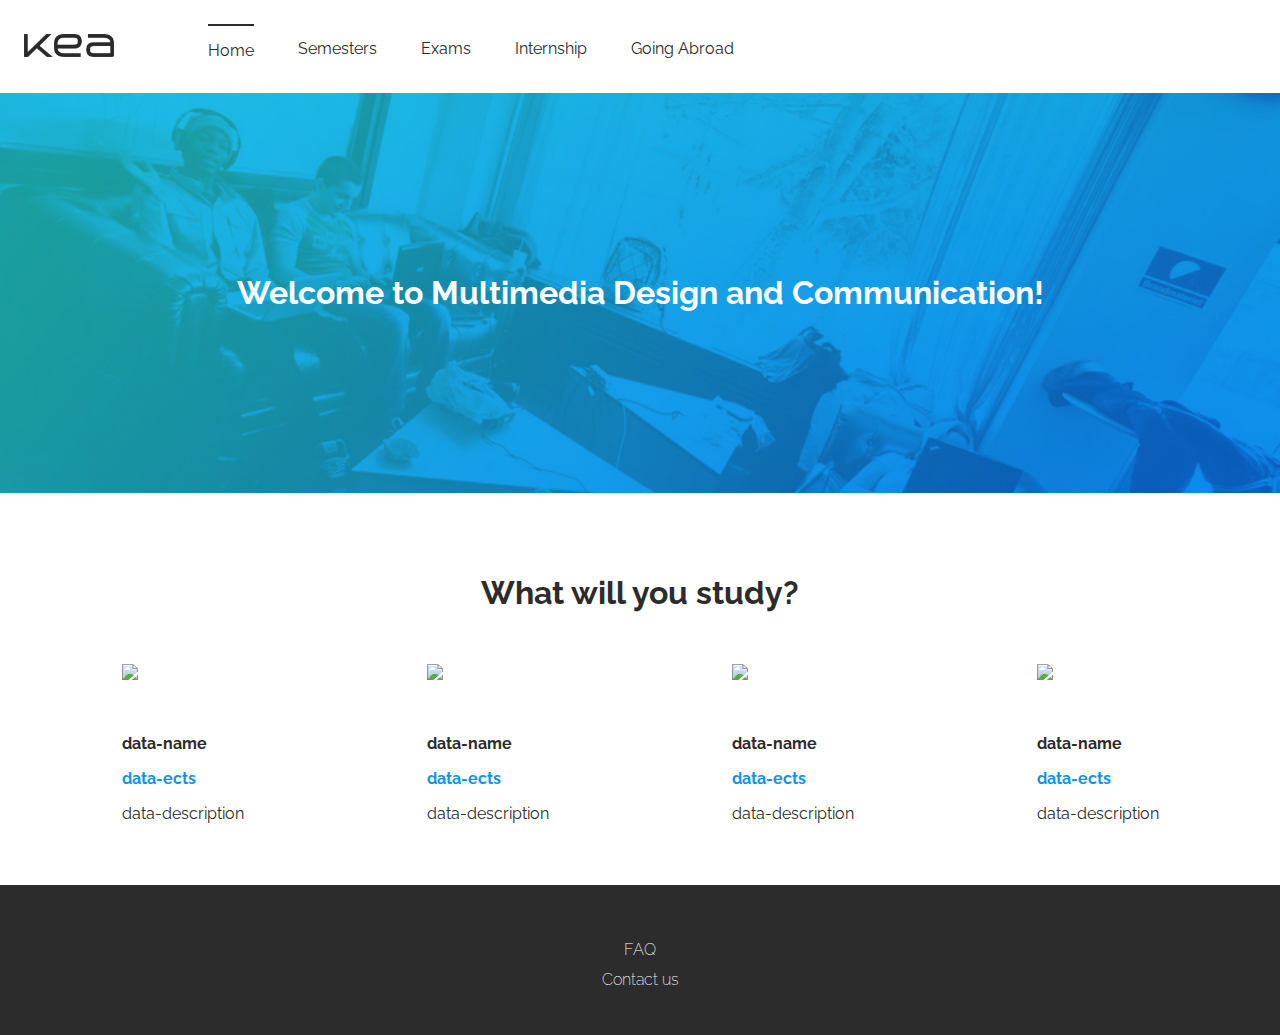
==== exams.html @ 7527e84f "a" ====
<!DOCTYPE html>
<!--test git amdd-->
<html lang="en">

<head>
    <meta name="viewport" content="width=device-width, initial-scale=1">
    <title>MMD Curriculum</title>
    <link rel="stylesheet" type="text/css" href="curriculum.css">
    <link href="https://fonts.googleapis.com/css?family=Raleway" rel="stylesheet">
</head>

<body>

    <main>
        <header id="header">

            <a href="#menu" id="toggle"><span></span></a>

            <nav id="menu" class="navBar">

                <img class="logo" src="images/kea.png" alt="logo">
                <a class="clickhome active" href="#">Home</a>
                <a class="clicksem" href="semesters.html">Semesters</a>
                <a class="clickexam" href="exams.html">Exams</a>
                <a class="clickintern" href="intern.html">Internship</a>
                <a class="clickgoing" href="abroad.html">Going Abroad</a>
            </nav>

        </header>

        <div id="content"></div>

        <div class="intro">
            <h1 class="intro-txt">Welcome to Multimedia Design and Communication!</h1>

        </div>




        <section class="study-prog">
            <h1 class="extra-info">What will you study?</h1>


            <article class="text1">

                <img class="t-icon" src="data-icon" alt="data-iconalt">
                <h3>data-name</h3>
                <h4 class="ects">data-ects</h4>

                <p class="teach-p">data-description</p>

            </article>

            <article class="text1">

                <img class="t-icon" src="data-icon" alt="data-iconalt">
                <h3>data-name</h3>
                <h4 class="ects">data-ects</h4>

                <p class="teach-p">data-description</p>

            </article>

            <article class="text1">

                <img class="t-icon" src="data-icon" alt="data-iconalt">
                <h3>data-name</h3>
                <h4 class="ects">data-ects</h4>

                <p class="teach-p">data-description</p>

            </article>

            <article class="text1">

                <img class="t-icon" src="data-icon" alt="data-iconalt">
                <h3>data-name</h3>
                <h4 class="ects">data-ects</h4>

                <p class="teach-p">data-description</p>

            </article>

        </section>



    </main>

    <script type="text/javascript" src="curriculum.js"></script>

    <footer>



        <a href="#">FAQ</a>
        <a href="#">Contact us</a>



    </footer>


</body>

</html>
---- curriculum.css ----
html, body {
    margin: 0;
    max-width: 100%;
    overflow-x: hidden;
    position: relative;
}

.navBar {
    width: 100%;  /* i'm assuming full width */
    height: 50px; /* change it to desired width */
    display: inline;
}
.logo {
    display: inline-block;
    max-width: 90px;
    height: auto;
    padding-top: 10px;
    margin-right: 20px;
    padding-right: 50px;
}


.t-icon {
    max-width: 50px;
    height: auto;
}

.check {
max-width: 25px;
position:relative;
}

.left-btn {
    background: white;
    color: #1194e6;
    font-size: 1em;
    font-weight: 100;
    border-top: none;
    border-left: none;
    border-right: none;
    border-bottom: none;
    text-transform:capitalize;
    width: auto;
    margin-left: 1em;
    margin-right: 30px;
    margin-bottom: 1em;

}

.left-btn:hover {
    font-size-adjust: 1.2em;
    font-weight: bold;
}

.left {
    display: auto;
    text-align: center;

}



.text {
			grid-column: 1 / -1;
		}

.overlay-img{
    font-family: 'Raleway', sans-serif;
    color: #f9f9f9;
    font-size: 3em;
    grid-column: 1 / -1;
    text-align: right;

}

.extra-info{
    font-family: 'Raleway', sans-serif;
    color: #2c2c2c;
    grid-column: 1 / -1;
    text-align: center;
    padding-top: 30px;

}

.study-prog .extra-info{
    font-family: 'Raleway', sans-serif;
    color: #2c2c2c;
    grid-column: 1 / -1;
    text-align: center;
    padding-top: 30px;
    font-size: 2em;
    padding-bottom: 15px;
}

.overlay-img p {
    margin-top: 0;
    font-size: 0.6em;
    color: #1194e6;
}



.subject-ects {
    color: #1194e6;
}


.objectives {
    padding: 50px;
    font-family: 'Raleway', sans-serif;
    grid-column: 3/-1;
    height: auto;
}
.subject-title{
    margin-top: 50px;
    margin-bottom: 20px;
}

.target-sem h1, .semesterObjectives {
    display:none;
}
.target-sem h1.visible, .semesterObjectives.visible {
    display:block;
}
.filter-sem {
    margin-top: 100px;
grid-column: 1/-1;
    text-align: right;

}

.intro-txt{
    padding-top: 5em;
    font-family: 'Raleway', sans-serif;
    color: #ffffff;
    grid-column: 1 / -1;
    text-align: center;

}


.text1 {
        background-color: none;
}

.text2 {
    background-color: none;
    margin-left: 25em;
    margin-right: 25em;
}

h3{
    color: #2c2c2c;
    font-size: 1em;
    text-align: justify;
    align-content: center;
    font-weight: bolder;
}

.ects {
    color: #1194e6;
    text-align: justify;
    margin: 0;
}

p{
    color: #2c2c2c;
}


footer{
        background-color: #2c2c2c;
    width: 100%;
        height: 100px;
    grid-area: ft;
       padding-top: 50px;
    z-index: 3;



}

footer a{
    font-family: 'Raleway', sans-serif;
    text-decoration: none;
    color: white;
    font-size: 1em;
    font-weight: 200;
    display: block;
    align-content: center;
    text-align: center;
    line-height: 30px;



}


@media (max-width: 900px) {


    .target-sem {
    background-image: url(images/group.jpg);
    background-size:cover;
    font-family: 'Raleway', sans-serif;
    padding: 50px;
    grid-column: 1/3;
    max-width: 35em;
    height: 320px;




}

    /*Toggle menu start*/

    #toggle {
  display: absolute;
  width: 28px;
  margin: 20px;
}

#toggle span:after,
#toggle span:before {
  content: "";
  position: absolute;
  left: 0;
  top: -9px;
}
#toggle span:after{
  top: 9px;
}
#toggle span {
  position: relative;
  display: block;
}

#toggle span,
#toggle span:after,
#toggle span:before {
  width: 100%;
  height: 5px;
  background-color: #2c2c2c;
  transition: all 0.3s;
  backface-visibility: hidden;
  border-radius: 2px;
}

/* on activation */
#toggle.on span {
  background-color: transparent;
}
#toggle.on span:before {
  transform: rotate(45deg) translate(5px, 5px);
}
#toggle.on span:after {
  transform: rotate(-45deg) translate(7px, -8px);
}
#toggle.on + #menu {
  opacity: 1;
  visibility: visible;
}

/* menu appearance*/
#menu {
  position: absolute;
  color: #999;
  width: 90%;
  height: 100vh;
  margin: 0;
    margin-top: 60px;
  font-family: 'Raleway', sans-serif;
    font-size: 1em;
  text-align: left;
  background: white;
  opacity: 0;
  visibility: hidden;
}
#menu:after {
  position: absolute;
  left: 0px;
  content: "";
  display: block;
  border-left: 15px solid transparent;
  border-right: 15px solid transparent;
  border-bottom: 20px solid white;
}

    .navBar .logo {
        display: none;
        padding: 0;
        margin: 0;
    }

.navBar a {
            background-color: white;
    font-family: 'Raleway', sans-serif;
    text-decoration: none;
    font-size: 0.6em;
list-style: none;
    display: block;
    margin-top: 40px;
    margin-left: 30%;
    margin-right: 30%;
    font-size: 1em;
  padding: 10px;
  color: #2c2c2c;
  text-decoration: none;
}
.navBar a:hover,
.navBar a:focus {
  border-top: 2px solid #f8f8f8;
}

/*toggle menu*/

.prog-descr{
    font-family: 'Raleway', sans-serif;
    color: #2a2a2a;
    display: grid;
    grid-area: h2;
    font-size: 1em;
    font-weight:400;
    justify-content: center;
    padding-top: 3em;
    padding-bottom: 2em;
    padding-left: 30px;
    padding-right: 30px;


}

    .text2 {
    background-color: none;
    margin-left: 30px;
    margin-right: 30px;
}


    .objectives {
    margin-top:  0px;
    padding: 50px;
    font-family: 'Raleway', sans-serif;
    grid-column: 3/-1;
    height: auto;
}

}

@media (min-width: 900px) {
    main {
                display: grid;
                grid-template-columns: 1fr 1fr 1fr 1fr;
                grid-template-areas:
                    "hd  hd hd hd"
                    "ul ul ul ul"
                    "h2 h2 h2 h2"
                    "sec sec sec sec"
                    "teach teach teach teach"
                    "ft ft ft ft";

}

    h2 {
        margin-top: 3em;
        margin-bottom: 2em;
    }

    .target-sem {
    background-image: url(images/group.jpg);

    background-size:cover;
    font-family: 'Raleway', sans-serif;
    padding: 50px;
    grid-column: 1/3;
    max-width: 35em;
    height: 320px;
/*  position: fixed;*/
    overflow: hidden;
  transform: translateY(43%);
        z-index: 0;

}

    .study-prog {
/*        AMALIA  */
    display: grid;
    grid-area: sec;
     grid-template-columns: repeat(4, 1fr);
    align-items: flex-start;
    /*       END AMALIA  */
        padding: 30px 30px 30px 30px;
            border-radius: .5em;
		height: auto;
		justify-content: center;

		}

.prog-descr{
    font-family: 'Raleway', sans-serif;
    color: #2a2a2a;
    display: grid;
    grid-area: h2;
    font-size: 1em;
    font-weight:400;
    justify-content: center;
    padding-top: 3em;
    padding-bottom: 2em;
    padding-left: 280px;
    padding-right: 280px;


}

    .navBar a {

    font-family: 'Raleway', sans-serif;
    text-decoration: none;
    color: #2a2a2a;
    font-size: 1em;
    display: inline-block;
    margin-right: 20px;
       margin-left: 20px;
    vertical-align: top;

    line-height: 50px;    /* if you want it vertically middle of the navbar */
}
    .navBar a:hover,
.navBar a:focus {
  border-top: 2px solid #f8f8f8;
}
}

.active {
    border-top: 2px solid #2c2c2c;
}

.active-filter {
    font-weight: bold;
}

header {

        display: grid;
        grid-area: hd;
		height: 45px;
        padding: 1.5em;
        background-color: white;
    width: 100%;
}


.intro {
        background-image: url(images/header2.jpg);
        background-size: cover;

        display: grid;
        grid-area: ul;
        height: 400px;
        width: 100%;


}





#teaching {
    background-color: #f8f8f8;
    display: grid;
    grid-area: teach;
    padding-bottom: 50px;
    padding-top: 20px;

}

.semester {
background-image: url(images/header2.jpg);
}

article {
    font-family: 'Raleway', sans-serif;
        color: #fff;
        display: grid;
        align-content: center;
        justify-content: center;
        text-align: center;
/*    AMALIA*/
    padding: 1em 1em 1em 1em;
    /*    END AMALIA*/

		}

    .teach{

		display: grid;
		grid-gap: 5px;
        margin: 30px 30px 30px;;
		grid-template-columns: repeat(1, 1fr);
		/* grid-template-columns: repeat(auto-fill, 200px); */
		grid-auto-rows: 1fr;
        background-color: white;


}

.teach-p {
    font-size: 1em;
    text-align: justify;

}
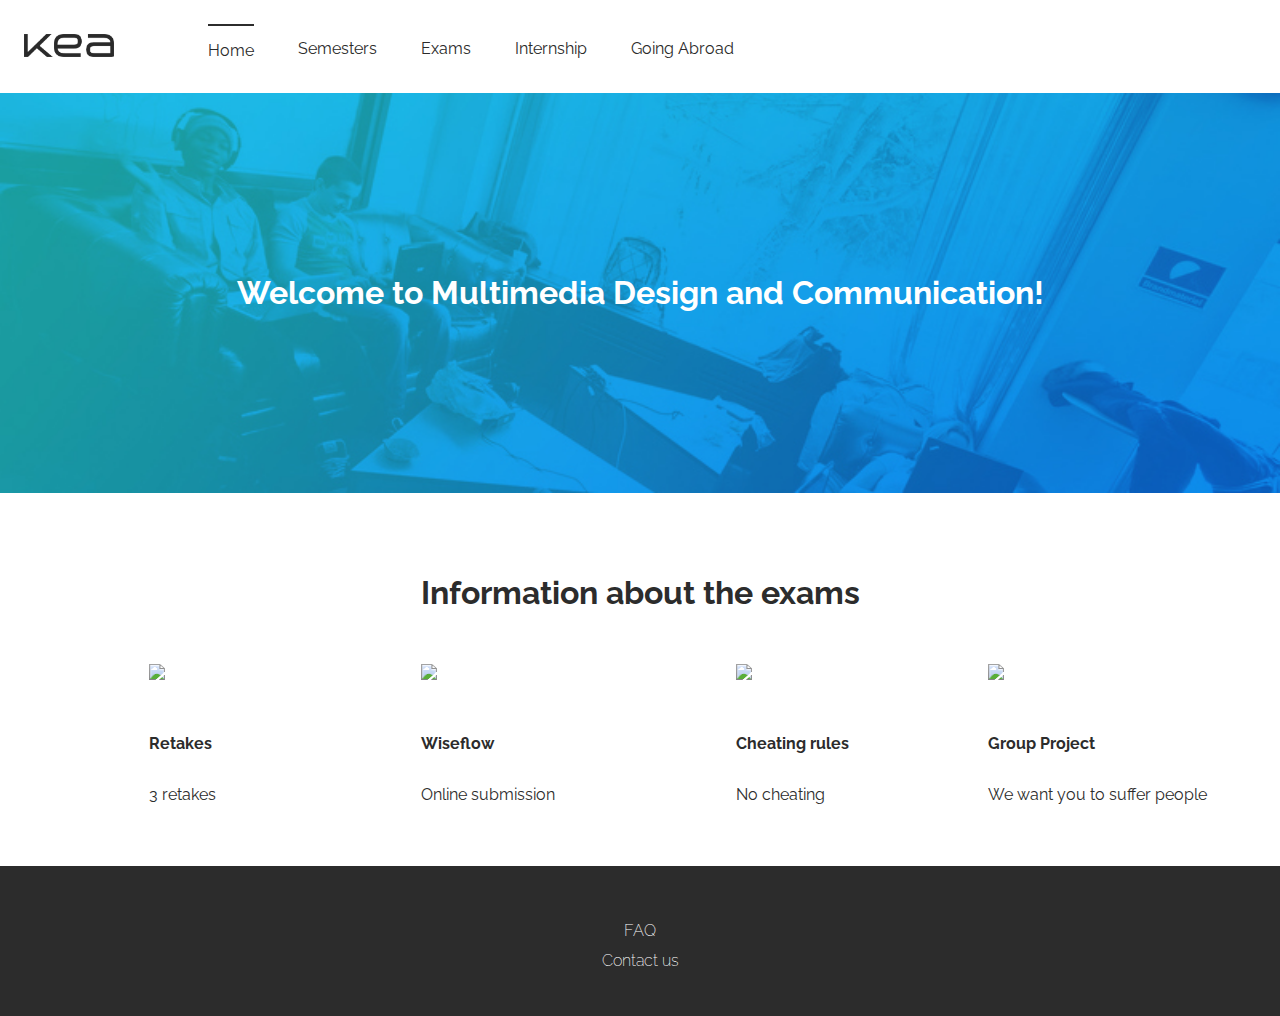
==== commit 3b29a2b5: "b" ====
--- a/exams.html
+++ b/exams.html
@@ -39,46 +39,46 @@
 
 
         <section class="study-prog">
-            <h1 class="extra-info">What will you study?</h1>
+            <h1 class="extra-info">Information about the exams</h1>
 
 
             <article class="text1">
 
                 <img class="t-icon" src="data-icon" alt="data-iconalt">
-                <h3>data-name</h3>
-                <h4 class="ects">data-ects</h4>
+                <h3>Retakes</h3>
+                <h4 class="ects"></h4>
 
-                <p class="teach-p">data-description</p>
+                <p class="teach-p">3 retakes</p>
 
             </article>
 
             <article class="text1">
 
                 <img class="t-icon" src="data-icon" alt="data-iconalt">
-                <h3>data-name</h3>
-                <h4 class="ects">data-ects</h4>
+                <h3>Wiseflow</h3>
+                <h4 class="ects"></h4>
 
-                <p class="teach-p">data-description</p>
+                <p class="teach-p">Online submission</p>
 
             </article>
 
             <article class="text1">
 
                 <img class="t-icon" src="data-icon" alt="data-iconalt">
-                <h3>data-name</h3>
-                <h4 class="ects">data-ects</h4>
+                <h3>Cheating rules</h3>
+                <h4 class="ects"></h4>
 
-                <p class="teach-p">data-description</p>
+                <p class="teach-p">No cheating</p>
 
             </article>
 
             <article class="text1">
 
                 <img class="t-icon" src="data-icon" alt="data-iconalt">
-                <h3>data-name</h3>
-                <h4 class="ects">data-ects</h4>
+                <h3>Group Project</h3>
+                <h4 class="ects"></h4>
 
-                <p class="teach-p">data-description</p>
+                <p class="teach-p">We want you to suffer people</p>
 
             </article>
 
--- a/curriculum.css
+++ b/curriculum.css
@@ -82,6 +82,18 @@
 
 }
 
+.headline{
+    font-family: 'Raleway', sans-serif;
+    color: #2c2c2c;
+    text-align: left;
+
+    padding-top: 30px;
+    padding-bottom: 50px;
+
+}
+
+
+
 .study-prog .extra-info{
     font-family: 'Raleway', sans-serif;
     color: #2c2c2c;
@@ -167,6 +179,18 @@
     color: #2c2c2c;
 }
 
+#abroad {
+     background-image: url(images/abroad.jpg);
+    background-size:cover;
+    font-family: 'Raleway', sans-serif;
+    position: fixed;
+    padding: 50px;
+    width: 35em;
+    height: 320px;
+    overflow: hidden;
+  transform: translateY(48%);
+    z-index: -2;
+}
 
 footer{
         background-color: #2c2c2c;
@@ -174,7 +198,7 @@
         height: 100px;
     grid-area: ft;
        padding-top: 50px;
-    z-index: 3;
+position:;
 
 
 
@@ -198,6 +222,18 @@
 
 @media (max-width: 900px) {
 
+    #abroad {
+     background-image: url(images/abroad.jpg);
+    background-size:cover;
+    font-family: 'Raleway', sans-serif;
+    width: 35em;
+    grid-column: 1/3;
+    height: 320px;
+    position: relative;
+    padding: 50px;
+    transform: translateY(0%);
+}
+
 
     .target-sem {
     background-image: url(images/group.jpg);
@@ -210,8 +246,9 @@
 
 
 
-
-}
+}
+
+
 
     /*Toggle menu start*/
 
@@ -350,6 +387,7 @@
 
 @media (min-width: 900px) {
     main {
+                position: relative;
                 display: grid;
                 grid-template-columns: 1fr 1fr 1fr 1fr;
                 grid-template-areas:
@@ -369,17 +407,15 @@
 
     .target-sem {
     background-image: url(images/group.jpg);
-
     background-size:cover;
     font-family: 'Raleway', sans-serif;
     padding: 50px;
     grid-column: 1/3;
     max-width: 35em;
     height: 320px;
-/*  position: fixed;*/
+  position: fixed;
     overflow: hidden;
   transform: translateY(43%);
-        z-index: 0;
 
 }
 
@@ -447,6 +483,7 @@
 		height: 45px;
         padding: 1.5em;
         background-color: white;
+    position: relative;
     width: 100%;
 }
 
@@ -509,9 +546,10 @@
 .teach-p {
     font-size: 1em;
     text-align: justify;
-
-}
-
-
-
-
+    font-family: 'Raleway', sans-serif;
+
+}
+
+
+
+
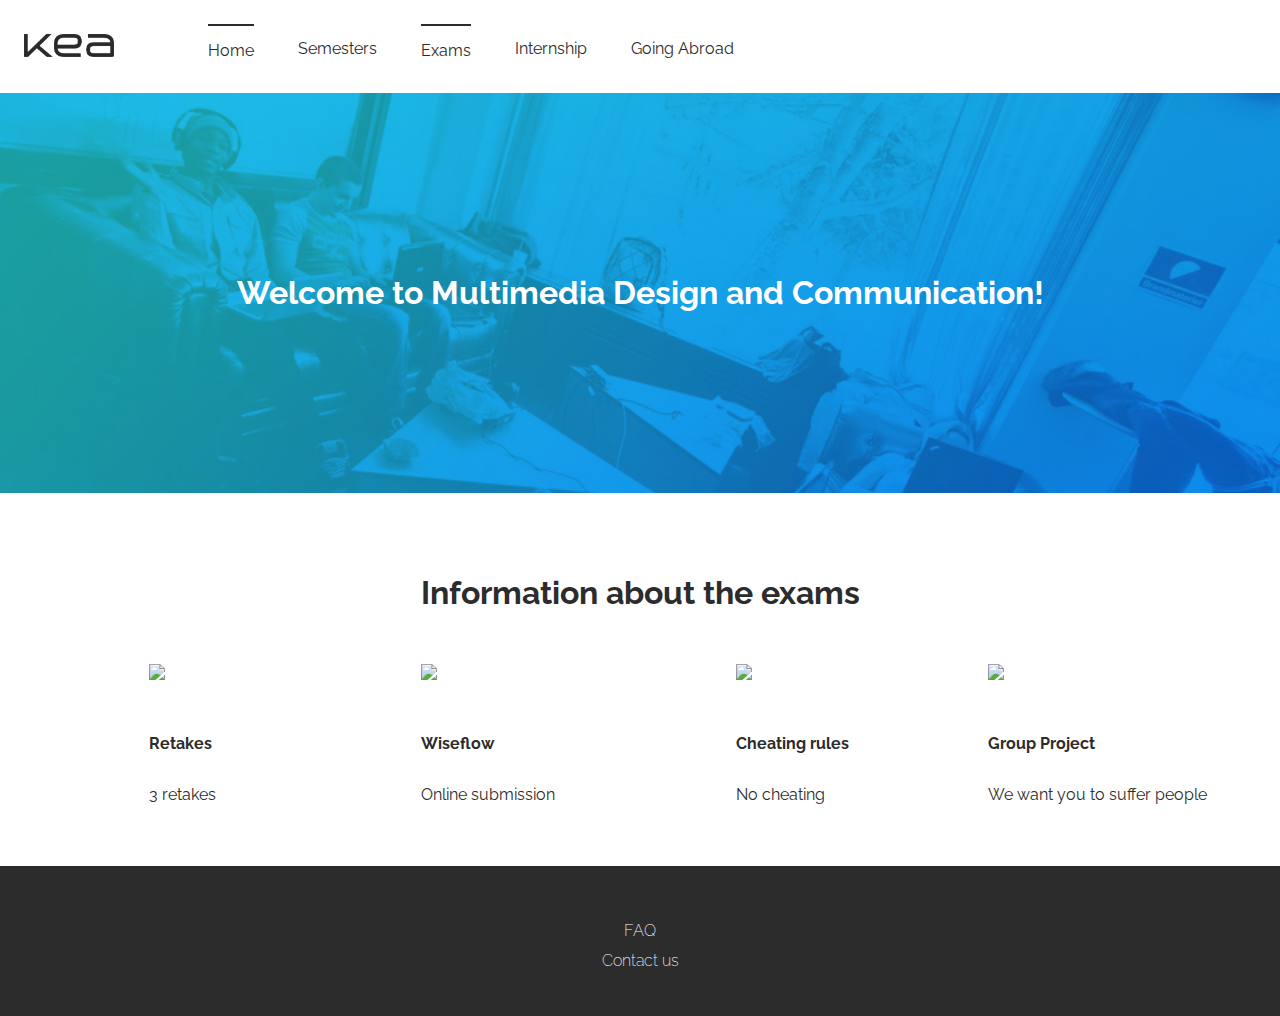
==== commit af3755f5: "js exams" ====
--- a/exams.html
+++ b/exams.html
@@ -21,7 +21,7 @@
                 <img class="logo" src="images/kea.png" alt="logo">
                 <a class="clickhome active" href="#">Home</a>
                 <a class="clicksem" href="semesters.html">Semesters</a>
-                <a class="clickexam" href="exams.html">Exams</a>
+                <a class="clickexam active" href="exams.html">Exams</a>
                 <a class="clickintern" href="intern.html">Internship</a>
                 <a class="clickgoing" href="abroad.html">Going Abroad</a>
             </nav>
--- a/curriculum.css
+++ b/curriculum.css
@@ -198,7 +198,7 @@
         height: 100px;
     grid-area: ft;
        padding-top: 50px;
-position:;
+    z-index: 3;
 
 
 
@@ -243,6 +243,7 @@
     grid-column: 1/3;
     max-width: 35em;
     height: 320px;
+
 
 
 
@@ -407,15 +408,17 @@
 
     .target-sem {
     background-image: url(images/group.jpg);
+
     background-size:cover;
     font-family: 'Raleway', sans-serif;
     padding: 50px;
     grid-column: 1/3;
     max-width: 35em;
     height: 320px;
-  position: fixed;
+/*  position: fixed;*/
     overflow: hidden;
   transform: translateY(43%);
+        z-index: 0;
 
 }
 
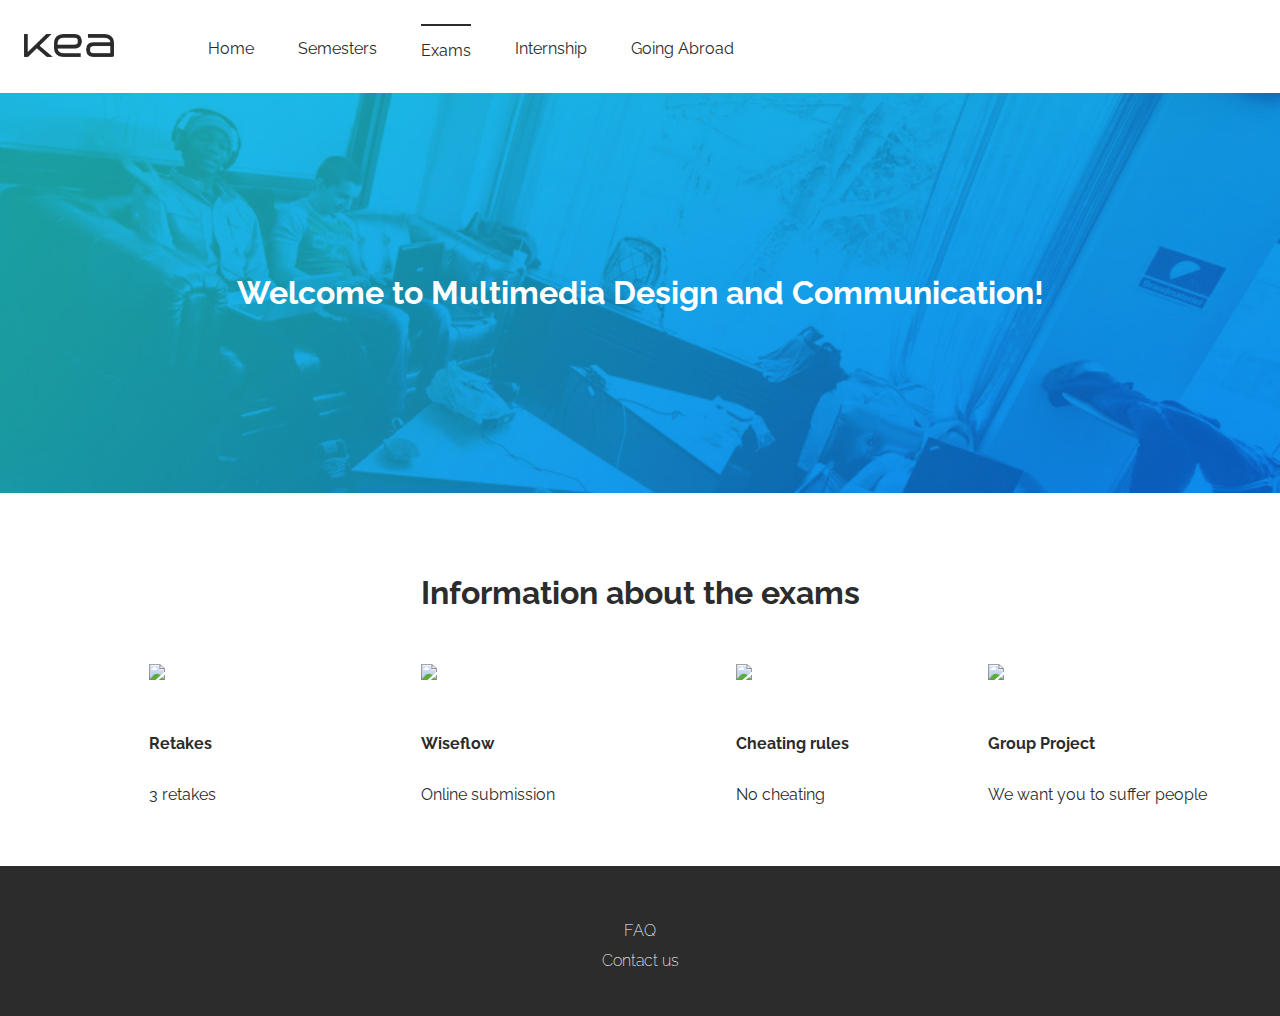
==== commit 3b1e0ad1: "master-update" ====
--- a/exams.html
+++ b/exams.html
@@ -19,11 +19,11 @@
             <nav id="menu" class="navBar">
 
                 <img class="logo" src="images/kea.png" alt="logo">
-                <a class="clickhome active" href="#">Home</a>
+                <a class="clickhome" href="index.html">Home</a>
                 <a class="clicksem" href="semesters.html">Semesters</a>
-                <a class="clickexam active" href="exams.html">Exams</a>
+                <a class="clickexam active" href="#">Exams</a>
                 <a class="clickintern" href="intern.html">Internship</a>
-                <a class="clickgoing" href="abroad.html">Going Abroad</a>
+                <a class="clickgoing" href="goingabroad.html">Going Abroad</a>
             </nav>
 
         </header>
--- a/curriculum.css
+++ b/curriculum.css
@@ -415,7 +415,7 @@
     grid-column: 1/3;
     max-width: 35em;
     height: 320px;
-/*  position: fixed;*/
+position: fixed;
     overflow: hidden;
   transform: translateY(43%);
         z-index: 0;
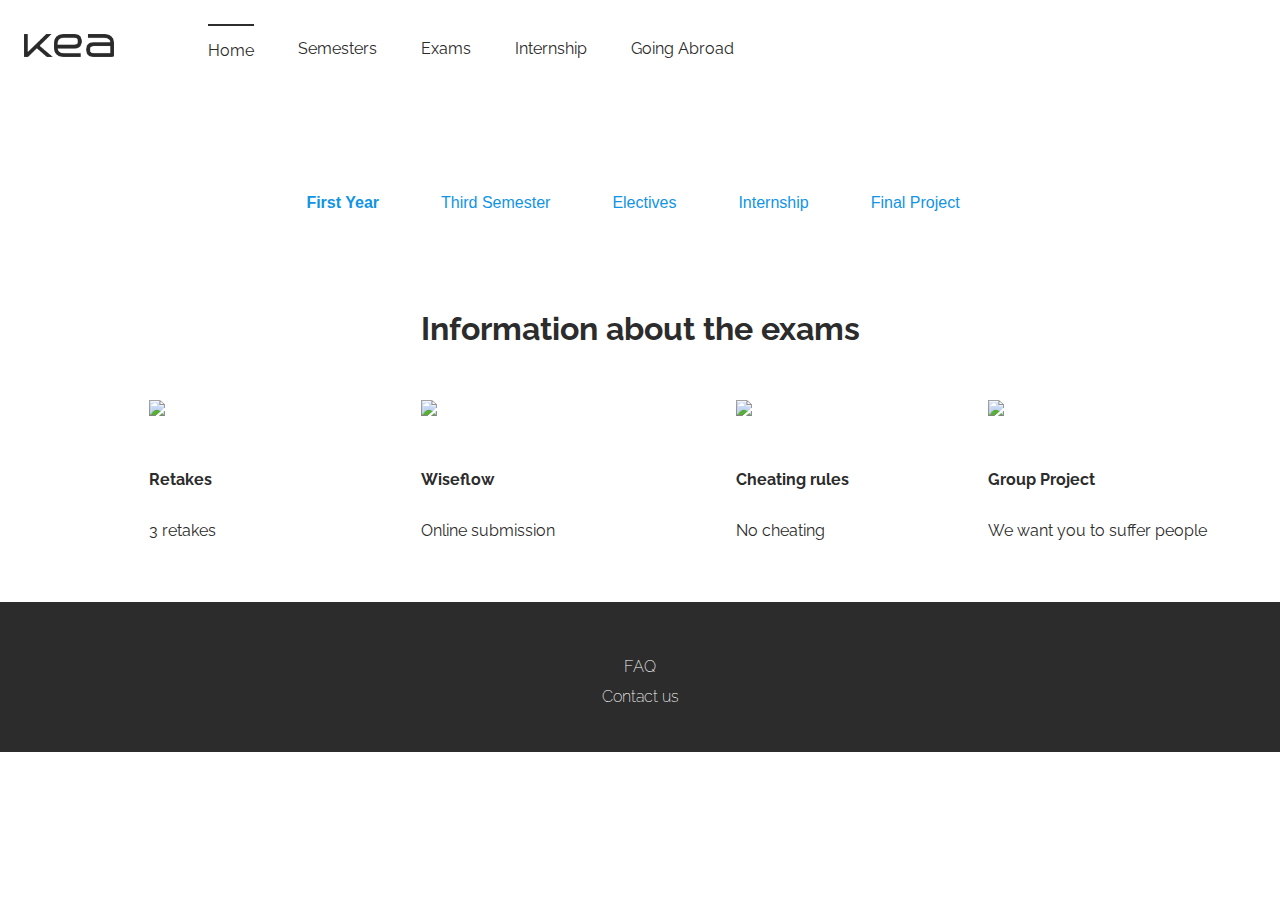
==== commit 399bb51b: "c" ====
--- a/exams.html
+++ b/exams.html
@@ -19,28 +19,38 @@
             <nav id="menu" class="navBar">
 
                 <img class="logo" src="images/kea.png" alt="logo">
-                <a class="clickhome" href="index.html">Home</a>
+                <a class="clickhome active" href="#">Home</a>
                 <a class="clicksem" href="semesters.html">Semesters</a>
-                <a class="clickexam active" href="#">Exams</a>
+                <a class="clickexam" href="exams.html">Exams</a>
                 <a class="clickintern" href="intern.html">Internship</a>
-                <a class="clickgoing" href="goingabroad.html">Going Abroad</a>
+                <a class="clickgoing" href="abroad.html">Going Abroad</a>
             </nav>
 
         </header>
 
         <div id="content"></div>
 
-        <div class="intro">
-            <h1 class="intro-txt">Welcome to Multimedia Design and Communication!</h1>
+        <section class="filter-exam">
 
-        </div>
+            <a href="#first-year"><button class="left-btn first active-filter">First Year </button></a>
 
+            <a href="#third-sem"><button class="left-btn third">Third Semester</button></a>
 
+            <a href="#electives"><button class="left-btn forth">Electives</button></a>
 
+            <a href="#internship"><button class="left-btn forth">Internship</button></a>
+
+            <a href="#final"><button class="left-btn forth">Final Project</button></a>
+
+        </section>
+
+        <section>
+
+        </section>
 
         <section class="study-prog">
-            <h1 class="extra-info">Information about the exams</h1>
 
+   <h1 class="extra-info">Information about the exams</h1>
 
             <article class="text1">
 
--- a/curriculum.css
+++ b/curriculum.css
@@ -52,6 +52,7 @@
     font-weight: bold;
 }
 
+
 .left {
     display: auto;
     text-align: center;
@@ -138,6 +139,13 @@
     margin-top: 100px;
 grid-column: 1/-1;
     text-align: right;
+
+}
+
+.filter-exam {
+    margin-top: 100px;
+grid-column: 1/-1;
+    text-align: center;
 
 }
 
@@ -415,7 +423,7 @@
     grid-column: 1/3;
     max-width: 35em;
     height: 320px;
-position: fixed;
+/*  position: fixed;*/
     overflow: hidden;
   transform: translateY(43%);
         z-index: 0;
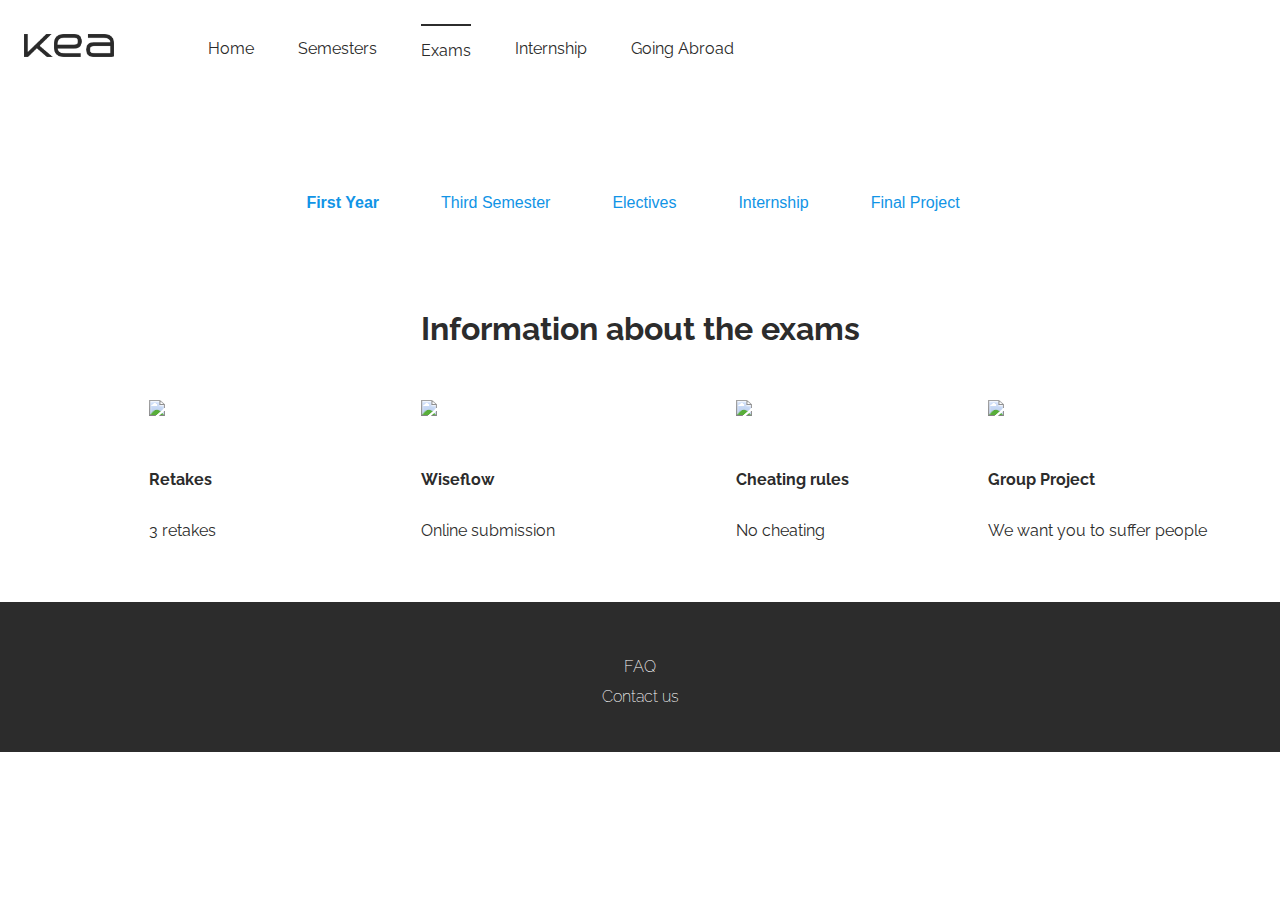
==== commit 32ca81e7: "Merge pull request #5 from MihaelaIorga/exams" ====
--- a/exams.html
+++ b/exams.html
@@ -19,11 +19,11 @@
             <nav id="menu" class="navBar">
 
                 <img class="logo" src="images/kea.png" alt="logo">
-                <a class="clickhome active" href="#">Home</a>
+                <a class="clickhome" href="index.html">Home</a>
                 <a class="clicksem" href="semesters.html">Semesters</a>
-                <a class="clickexam" href="exams.html">Exams</a>
+                <a class="clickexam active" href="#">Exams</a>
                 <a class="clickintern" href="intern.html">Internship</a>
-                <a class="clickgoing" href="abroad.html">Going Abroad</a>
+                <a class="clickgoing" href="goingabroad.html">Going Abroad</a>
             </nav>
 
         </header>
--- a/curriculum.css
+++ b/curriculum.css
@@ -423,7 +423,7 @@
     grid-column: 1/3;
     max-width: 35em;
     height: 320px;
-/*  position: fixed;*/
+position: fixed;
     overflow: hidden;
   transform: translateY(43%);
         z-index: 0;
